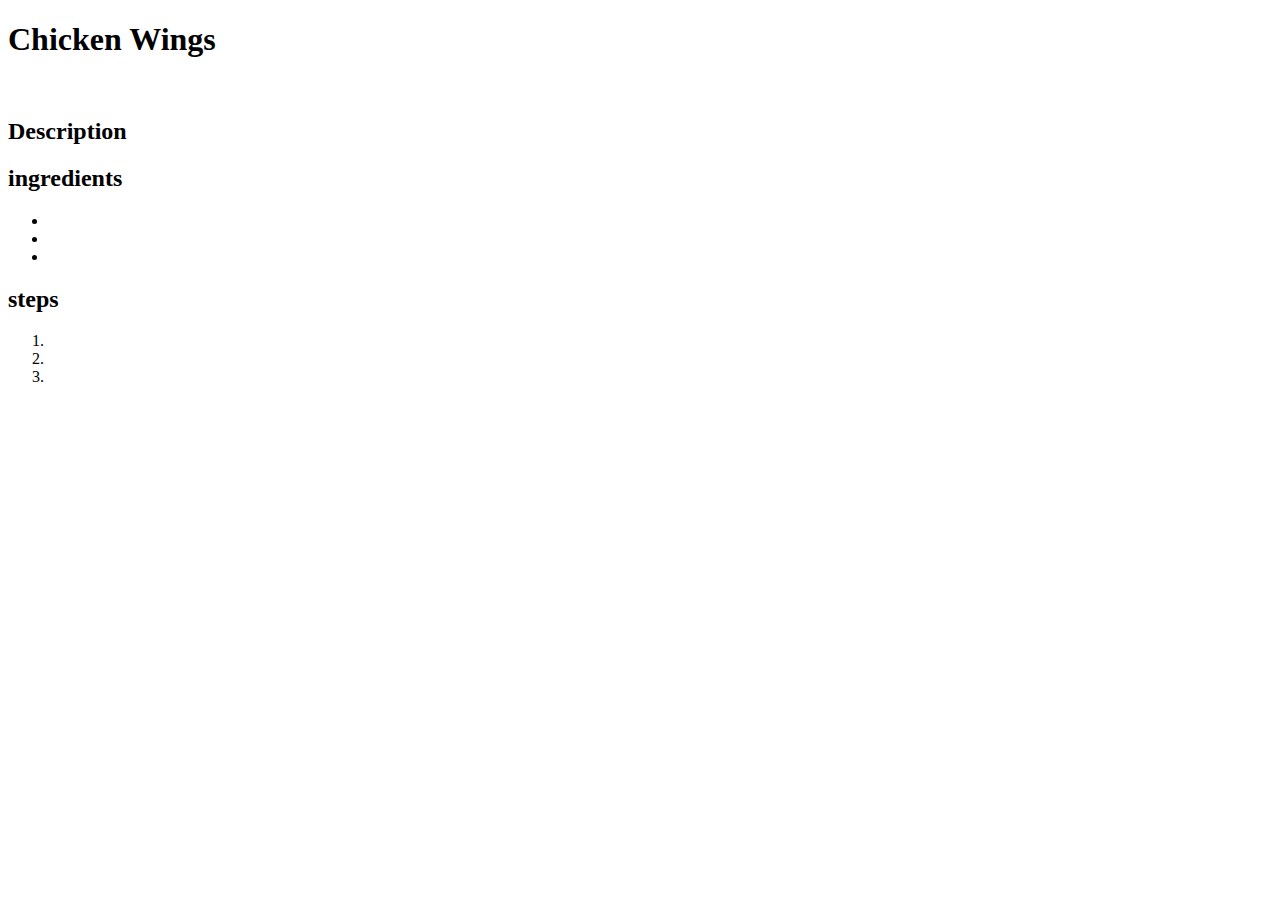
==== recipes/chicken-wings.html @ 312b6bd8 "add boilerplate code to recipe files" ====
<!DOCTYPE html>
<html lang="en">
<head>
    <meta charset="UTF-8">
    <meta http-equiv="X-UA-Compatible" content="IE=edge">
    <meta name="viewport" content="width=device-width, initial-scale=1.0">
    <title>Document</title>
</head>
<body>
    <h1>Chicken Wings</h1>
    <img src="" alt="">
    <h2>Description</h2>
    <p>

    </p>
    <h2>ingredients</h2>
    <ul>
        <li></li>
        <li></li>
        <li></li>
    </ul>
    <h2>steps</h2>
    <ol>
        <li></li>
        <li></li>
        <li></li>
    </ol>
</body>
</html>
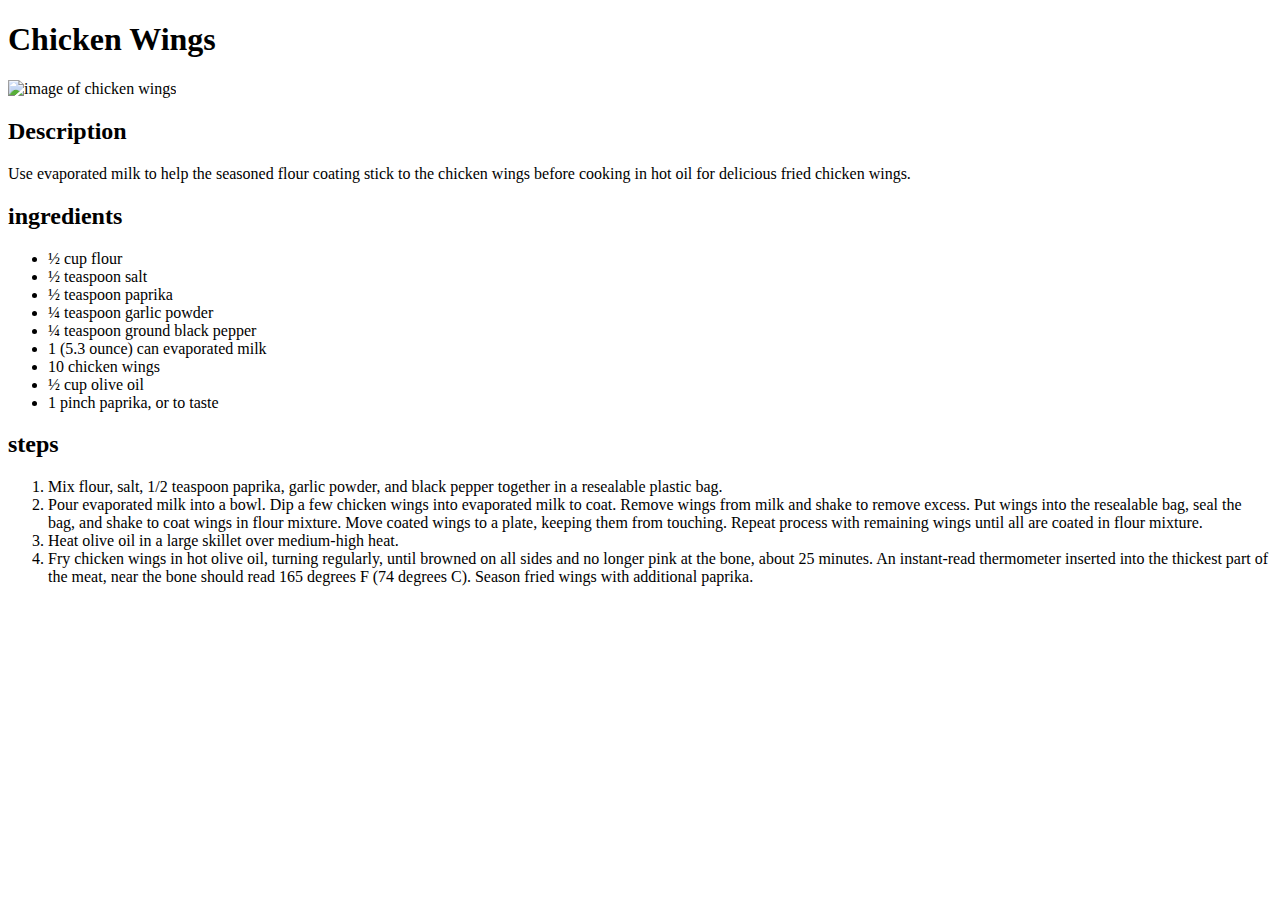
==== commit 00343ca9: "Add image description, steps and ingredients to al html pages in recipes folder" ====
--- a/recipes/chicken-wings.html
+++ b/recipes/chicken-wings.html
@@ -8,22 +8,38 @@
 </head>
 <body>
     <h1>Chicken Wings</h1>
-    <img src="" alt="">
+    <img src="../images/chicken.png" alt="image of chicken wings">
     <h2>Description</h2>
     <p>
-
+        Use evaporated milk to help the seasoned flour coating stick to the
+        chicken wings before cooking in hot oil for delicious fried chicken
+        wings.
     </p>
     <h2>ingredients</h2>
     <ul>
-        <li></li>
-        <li></li>
-        <li></li>
+        <li>½ cup flour</li>
+        <li>½ teaspoon salt</li>
+        <li>½ teaspoon paprika</li>
+        <li>¼ teaspoon garlic powder</li>
+        <li>¼ teaspoon ground black pepper</li>
+        <li>1 (5.3 ounce) can evaporated milk</li>
+        <li>10 chicken wings</li>
+        <li>½ cup olive oil</li>
+        <li>1 pinch paprika, or to taste</li>
     </ul>
     <h2>steps</h2>
     <ol>
-        <li></li>
-        <li></li>
-        <li></li>
+        <li>Mix flour, salt, 1/2 teaspoon paprika, garlic powder,
+         and black pepper together in a resealable plastic bag.</li>
+        <li>Pour evaporated milk into a bowl. Dip a few chicken wings into evaporated milk to coat.
+         Remove wings from milk and shake to remove excess.
+         Put wings into the resealable bag, seal the bag, and shake to coat wings in flour mixture.
+         Move coated wings to a plate, keeping them from touching.
+        Repeat process with remaining wings until all are coated in flour mixture.</li>
+        <li>Heat olive oil in a large skillet over medium-high heat.</li>
+        <li>Fry chicken wings in hot olive oil, turning regularly, until browned on all sides and no longer pink at the bone, about 25 minutes.
+         An instant-read thermometer inserted into the thickest part of the meat, near the bone should read
+        165 degrees F (74 degrees C). Season fried wings with additional paprika.</li>
     </ol>
 </body>
 </html>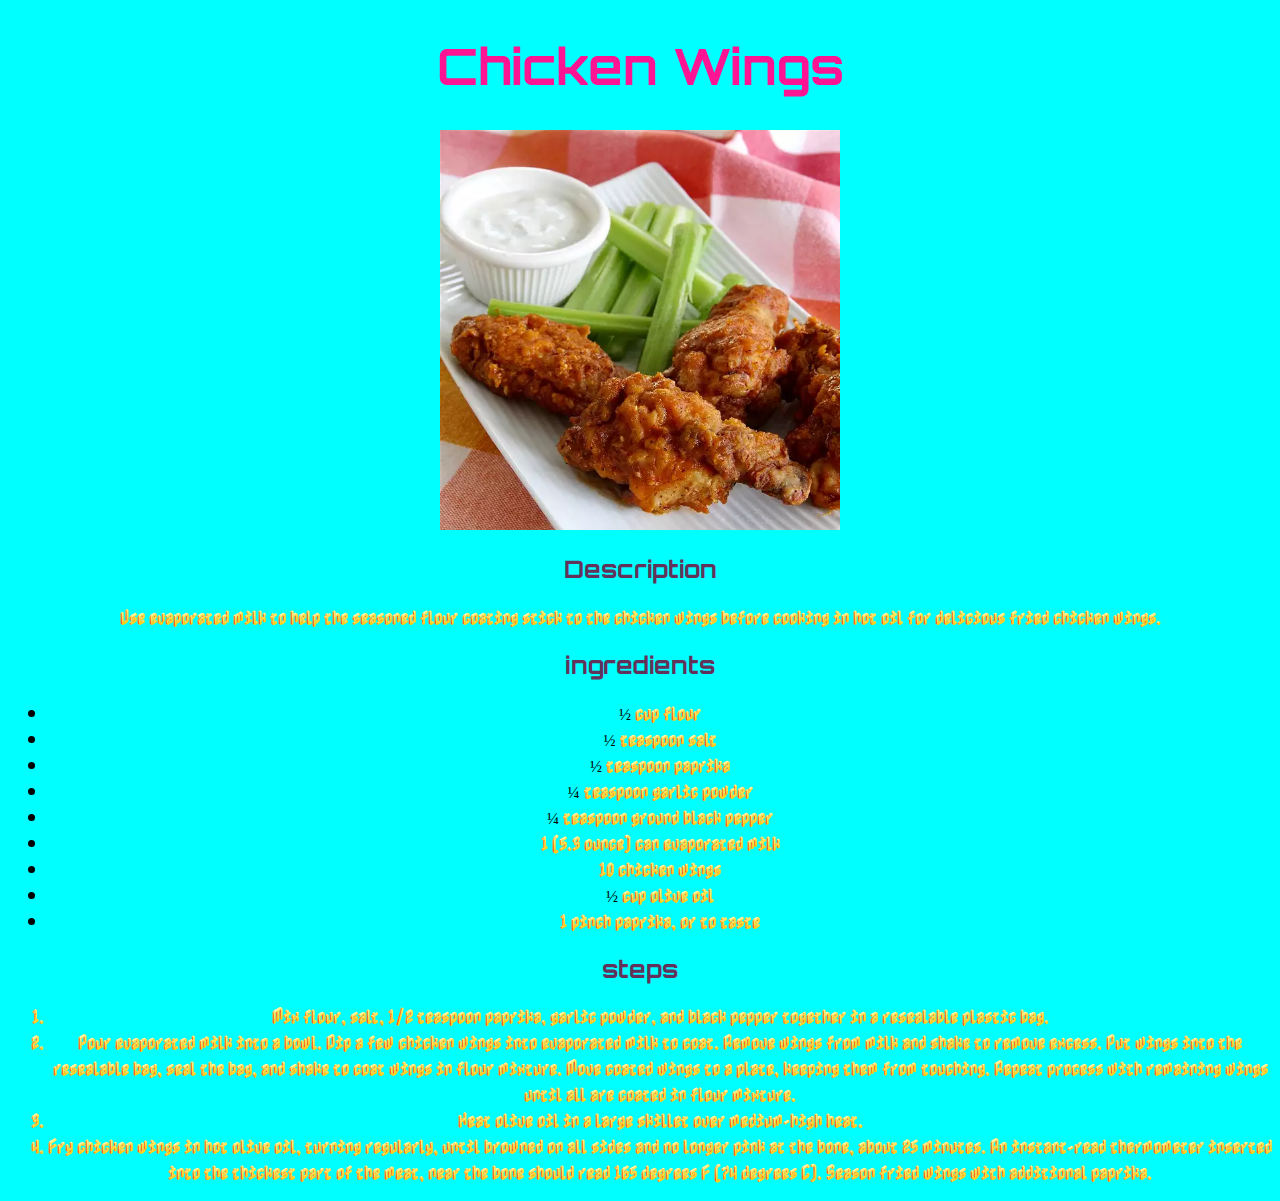
==== commit 4a3d450b: "add index.css recipes-styles.css" ====
--- a/recipes/chicken-wings.html
+++ b/recipes/chicken-wings.html
@@ -5,6 +5,8 @@
     <meta http-equiv="X-UA-Compatible" content="IE=edge">
     <meta name="viewport" content="width=device-width, initial-scale=1.0">
     <title>Document</title>
+    <link href="../recipes-styles.css" rel="stylesheet">
+    <link href="https://fonts.googleapis.com/css2?family=Orbitron:wght@900&display=swap" rel="stylesheet">
 </head>
 <body>
     <h1>Chicken Wings</h1>
--- a/recipes-styles.css
+++ b/recipes-styles.css
@@ -0,0 +1,25 @@
+@import url('https://fonts.googleapis.com/css2?family=Nabla&display=swap');
+
+
+body{
+    text-align: center;
+    font-family: 'Orbitron', sans-serif;
+    background-color: aqua;
+}
+
+img{
+    width: 400px;
+    height: auto;
+}
+
+h1{
+    color: deeppink;
+    font-size: 50px;
+}
+ h2{
+    color: rgb(99, 50, 90);
+ }
+
+ p, ul, ol{
+    font-family: 'Nabla', cursive;
+ }